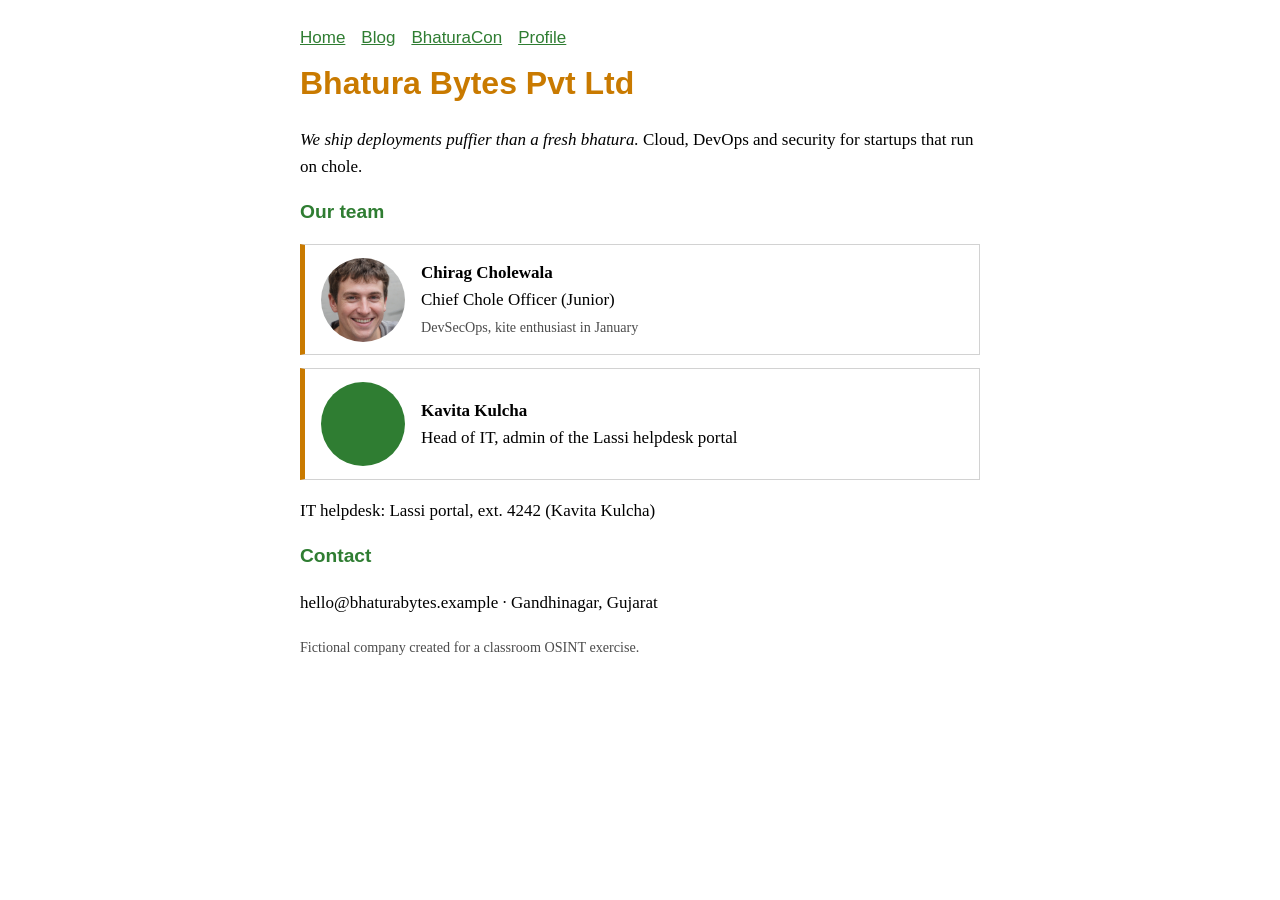
==== index.html @ d3ceeffb "launch site" ====
<!doctype html><html lang="en"><head><meta charset="utf-8"><meta name="viewport" content="width=device-width,initial-scale=1"><title>Bhatura Bytes Pvt Ltd</title><link rel="stylesheet" href="style.css"></head><body>
<nav><a href="index.html">Home</a><a href="blog.html">Blog</a><a href="conf.html">BhaturaCon</a><a href="profile.html">Profile</a></nav>
<h1>Bhatura Bytes Pvt Ltd</h1>
<p><em>We ship deployments puffier than a fresh bhatura.</em> Cloud, DevOps and security for startups that run on chole.</p>
<h2>Our team</h2>
<div class="card"><img src="avatar.jpg" alt="Chirag"><div><b>Chirag Cholewala</b><br>Chief Chole Officer (Junior)<br><small>DevSecOps, kite enthusiast in January</small></div></div>
<div class="card"><div class="av" style="background:var(--g)"></div><div><b>Kavita Kulcha</b><br>Head of IT, admin of the Lassi helpdesk portal</div></div>
<p>IT helpdesk: Lassi portal, ext. 4242 (Kavita Kulcha)</p>
<h2>Contact</h2><p>hello@bhaturabytes.example &middot; Gandhinagar, Gujarat</p>
<p><small>Fictional company created for a classroom OSINT exercise.</small></p></body></html>
---- style.css ----
:root{color-scheme:light dark;--a:#c97a00;--g:#2f7d32}
body{font:17px/1.6 Georgia,serif;max-width:680px;margin:0 auto;padding:1.5rem 1rem 3rem}
h1,h2,nav{font-family:"Trebuchet MS",sans-serif}
h1{font-size:2rem;margin:.2em 0;color:var(--a)}h2{font-size:1.2rem;color:var(--g)}
nav a{margin-right:1rem}a{color:var(--g)}
.card{display:flex;gap:1rem;align-items:center;border:1px solid rgba(128,128,128,.35);border-left:5px solid var(--a);padding:.8rem 1rem;margin:.8rem 0}
.card img,.av{width:84px;height:84px;border-radius:50%;object-fit:cover}
small{opacity:.7}img{max-width:100%}
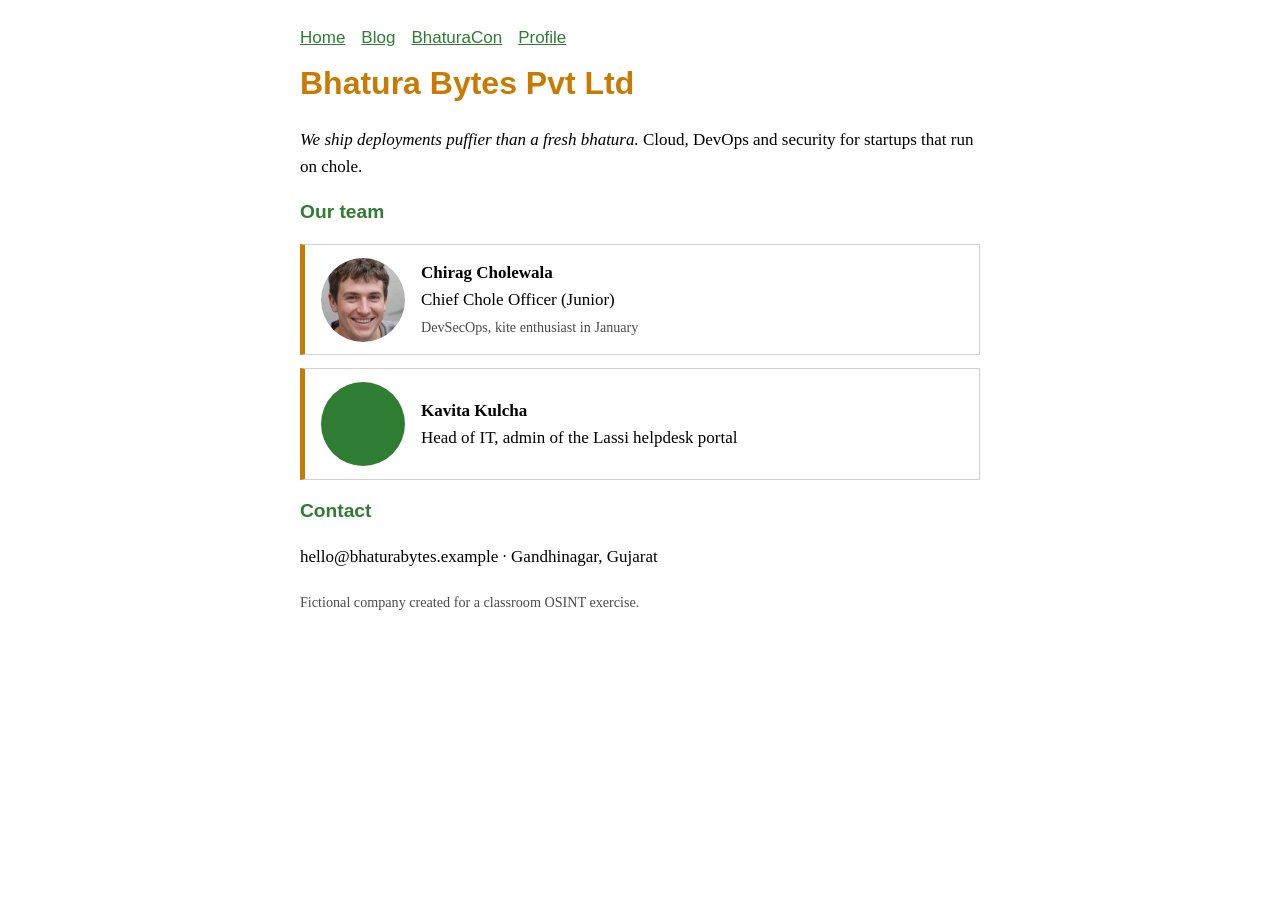
==== commit 1a574cf3: "update team" ====
--- a/index.html
+++ b/index.html
@@ -5,6 +5,5 @@
 <h2>Our team</h2>
 <div class="card"><img src="avatar.jpg" alt="Chirag"><div><b>Chirag Cholewala</b><br>Chief Chole Officer (Junior)<br><small>DevSecOps, kite enthusiast in January</small></div></div>
 <div class="card"><div class="av" style="background:var(--g)"></div><div><b>Kavita Kulcha</b><br>Head of IT, admin of the Lassi helpdesk portal</div></div>
-<p>IT helpdesk: Lassi portal, ext. 4242 (Kavita Kulcha)</p>
 <h2>Contact</h2><p>hello@bhaturabytes.example &middot; Gandhinagar, Gujarat</p>
 <p><small>Fictional company created for a classroom OSINT exercise.</small></p></body></html>
